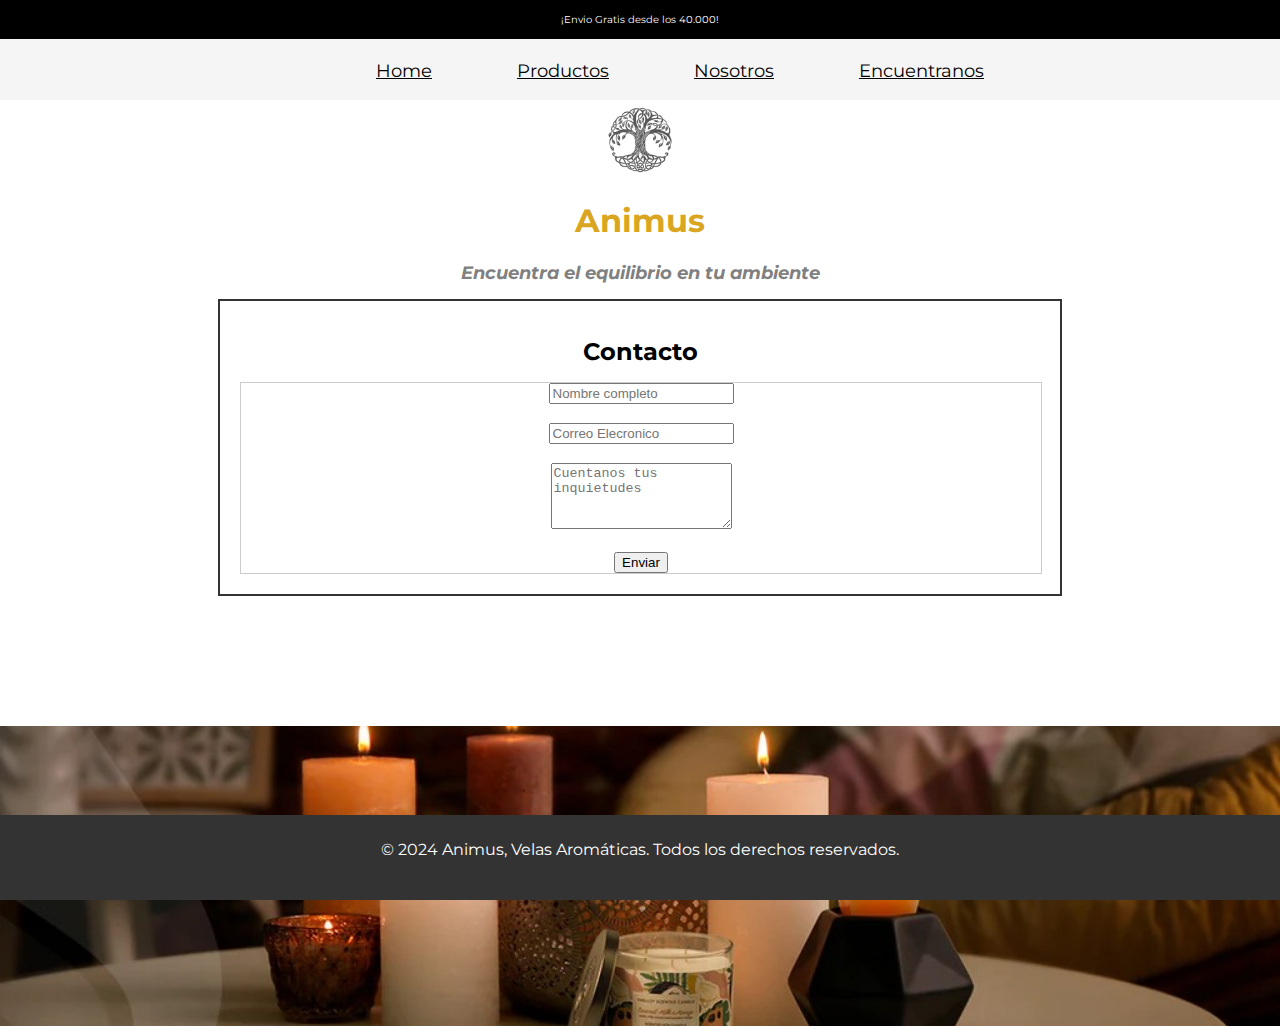
==== pages/contacto.html @ 93a07c33 "subida de tarea 2" ====
<!DOCTYPE html>
<html lang="en">

<head>
    <meta charset="UTF-8">
    <meta name="viewport" content="width=device-width, initial-scale=1.0">
    <link href="https://fonts.googleapis.com/css2?family=Montserrat:wght@400;700&display=swap" rel="stylesheet">
    <link rel="stylesheet" href="../css/style.css">
    <title>Animus</title>
</head>


<body>

    <header>
        <div class="barra-envio">
            <p>¡Envio Gratis desde los 40.000!</p>
        </div>
        <nav>
            <ul class="header-horizontal">
                <li><a href="../index.html">Home</a></li>
                <li><a href="/pages/productos.html">Productos</a></li>
                <li><a href="/pages/nosotros.html">Nosotros</a></li>
                <li><a href="/pages/encuentranos.html">Encuentranos</a></li>
            </ul>
        </nav>
    </header>

    <main>

        <section class="contenido-central-inicio">
            <img src="../Assets/img/logo_animus.png" class="logo">
            <h1 class="titulo-central"> Animus</h1>
            <h2 class="subtitulo-central">Encuentra el equilibrio en tu ambiente</h2>
        </section>


        <section class="seccion-contenedor">


            <h1 class="titulo-negro-generico">Contacto</h1>

            <div class="contenedor">
                <form action="/submit" method="post">
                    <input type="text" name="nombre" id="Nombre" placeholder="Nombre completo">
                    <br><br>
                    <input type="email" name="email" id="email" placeholder="Correo Elecronico">
                    <br><br>
                    <textarea name="mensaje" id="mensaje" rows="4" placeholder="Cuentanos tus inquietudes"></textarea>
                    <br><br>
                    <input type="submit" value="Enviar">
                </form>
            </div>

        </section>


        </section>
        <section class="banner">
            <img src="../Assets/img/banner_velas.jpg" alt="banner_velas">
        </section>



    </main>


    <footer>
        <p>&copy; 2024 Animus, Velas Aromáticas. Todos los derechos reservados.</p>
    </footer>

</body>

</html>
---- css/style.css ----
html,body {
    background: none; 
    font-family: 'Montserrat', sans-serif;
    height: 100%;
    margin: 0;
    padding: 0;

}

/* Header */
header {
background-color: #f5f5f5;
position: relative;
height: 100px;


}

.barra-envio {

background-color: black;
color: white;
text-align: center;
padding: 3px;
font-size: 10px;

}

.header-horizontal {
position: absolute;
bottom: 0;
width: 100%;
text-align: center;
font-size: large;


}

.header-horizontal li {

    display: inline;


}

.header-horizontal li a {
color: black;
text-decoration: underline;
padding: 40px;
display: inline;



/* Logo */ 
}

.logo {
    position: relative; 
    display: block;     
    margin-left: auto; 
    margin-right: auto;
    height: 80px;       
    margin-bottom: 10px;

}

/* Index Central */ 
.contenido-central-inicio {
    text-align: center;
    margin-top: 20x;
}

.titulo-central {

   font-size: xx-large;
    font-weight: bolder;
    color: goldenrod;
    text-align: center;

}

.subtitulo-central {

    font-size: large;
    font-style: italic;
    color: grey;

}

/* footer */

footer {
    background-color: #333;
    color: white;
    text-align: center;
    padding: 20px 0;
    position: absolute;
    bottom: 0;
    width: 100%;
}

footer p {
    background-color: #333;
    color: white;
    text-align: center;
    padding: 5px 0;
    width: 100%;
    margin-top: auto; 
}

/*imagenes*/ 

.banner {
text-align: center;
margin: 130px 0;

}

.banner img {
width: 100%;
max-height: 300px;  
object-fit:cover

}

.imagen-index {
    text-align: center;
    margin: 20px 0;
    
    
    }

.imagen-index img {
width: 100%;
max-height: 1000px;
object-fit: cover;

}

/*Main Productos*/

.seccion-productos {
display: block;
text-align: center;
margin-top: 5px;

}

.contenedor-imagenes-productos {
display: inline-block;
width: 30%;
margin: 0 1%;
vertical-align: top;
}

.imagen-producto {

    width: 100%;
    max-width: 70%;

}

/* Encuentranos y Contacto */

.seccion-contenedor { 
    border: 2px solid #333; 
    padding: 20px;
    max-width: 800px; 
    margin: 0 auto; 
}

.contenedor {
display: table;
width: 100%;
text-align: center;
border: 1px solid #ccc;

}

/* Otros Titulos */

.titulo-negro-generico {

    font-size: x-large;
     font-weight: bolder;
     color: black;
     text-align: center;
 
 }

 .titulo-negro-generico-izq {

    font-size: x-large;
     font-weight: bolder;
     color: black;
     text-align: left;
 
 }
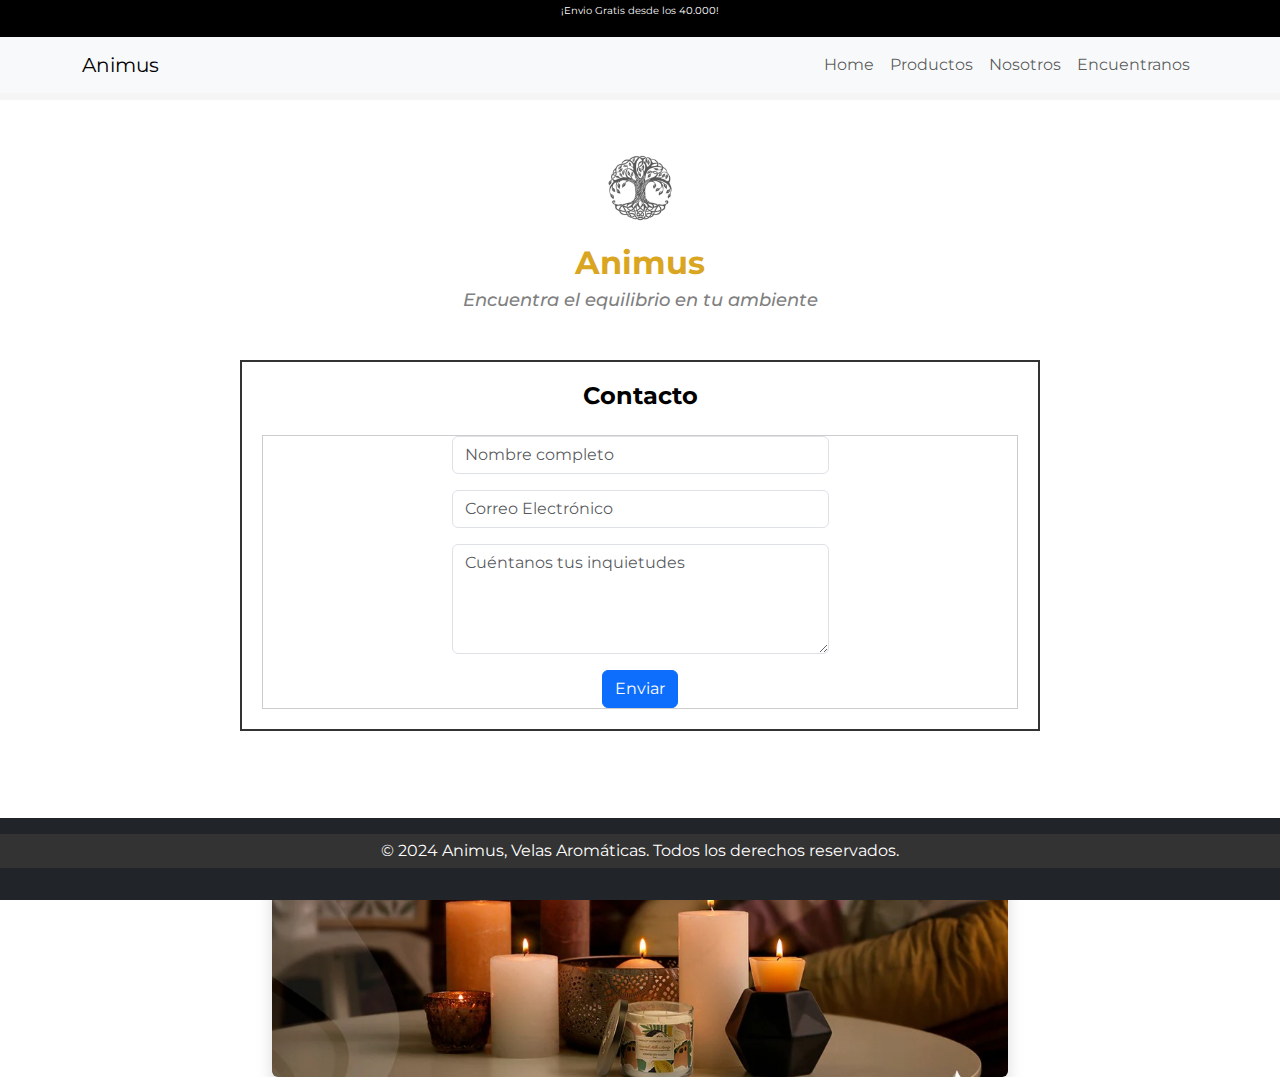
==== commit a9424133: "actualización de archivos html" ====
--- a/pages/contacto.html
+++ b/pages/contacto.html
@@ -5,70 +5,83 @@
     <meta charset="UTF-8">
     <meta name="viewport" content="width=device-width, initial-scale=1.0">
     <link href="https://fonts.googleapis.com/css2?family=Montserrat:wght@400;700&display=swap" rel="stylesheet">
+    <link href="https://cdn.jsdelivr.net/npm/bootstrap@5.3.0-alpha3/dist/css/bootstrap.min.css" rel="stylesheet">
     <link rel="stylesheet" href="../css/style.css">
     <title>Animus</title>
 </head>
 
-
 <body>
 
     <header>
-        <div class="barra-envio">
+        <div class="barra-envio text-center">
             <p>¡Envio Gratis desde los 40.000!</p>
         </div>
-        <nav>
-            <ul class="header-horizontal">
-                <li><a href="../index.html">Home</a></li>
-                <li><a href="/pages/productos.html">Productos</a></li>
-                <li><a href="/pages/nosotros.html">Nosotros</a></li>
-                <li><a href="/pages/encuentranos.html">Encuentranos</a></li>
-            </ul>
+        <nav class="navbar navbar-expand-lg bg-light">
+            <div class="container">
+                <a class="navbar-brand" href="../index.html">Animus</a>
+                <button class="navbar-toggler" type="button" data-bs-toggle="collapse" data-bs-target="#navbarNav"
+                    aria-controls="navbarNav" aria-expanded="false" aria-label="Toggle navigation">
+                    <span class="navbar-toggler-icon"></span>
+                </button>
+                <div class="collapse navbar-collapse" id="navbarNav">
+                    <ul class="navbar-nav ms-auto">
+                        <li class="nav-item"><a class="nav-link" href="../index.html">Home</a></li>
+                        <li class="nav-item"><a class="nav-link" href="./productos.html">Productos</a></li>
+                        <li class="nav-item"><a class="nav-link" href="./nosotros.html">Nosotros</a></li>
+                        <li class="nav-item"><a class="nav-link" href="./encuentranos.html">Encuentranos</a></li>
+                    </ul>
+                </div>
+            </div>
         </nav>
     </header>
 
-    <main>
+    <main class="container my-5">
 
-        <section class="contenido-central-inicio">
-            <img src="../Assets/img/logo_animus.png" class="logo">
-            <h1 class="titulo-central"> Animus</h1>
+        <!-- Contenido principal -->
+        <section class="contenido-central-inicio text-center">
+            <img src="../Assets/img/logo_animus.png" class="logo mb-3" alt="Logo Animus">
+            <h1 class="titulo-central">Animus</h1>
             <h2 class="subtitulo-central">Encuentra el equilibrio en tu ambiente</h2>
         </section>
 
-
-        <section class="seccion-contenedor">
-
-
-            <h1 class="titulo-negro-generico">Contacto</h1>
-
-            <div class="contenedor">
-                <form action="/submit" method="post">
-                    <input type="text" name="nombre" id="Nombre" placeholder="Nombre completo">
-                    <br><br>
-                    <input type="email" name="email" id="email" placeholder="Correo Elecronico">
-                    <br><br>
-                    <textarea name="mensaje" id="mensaje" rows="4" placeholder="Cuentanos tus inquietudes"></textarea>
-                    <br><br>
-                    <input type="submit" value="Enviar">
+        <!-- Sección de contacto -->
+        <section class="seccion-contenedor my-5">
+            <h1 class="titulo-negro-generico text-center mb-4">Contacto</h1>
+            <div class="contenedor d-flex justify-content-center">
+                <form class="w-50" action="/submit" method="post">
+                    <div class="mb-3">
+                        <input type="text" name="nombre" id="Nombre" class="form-control" placeholder="Nombre completo">
+                    </div>
+                    <div class="mb-3">
+                        <input type="email" name="email" id="email" class="form-control" placeholder="Correo Electrónico">
+                    </div>
+                    <div class="mb-3">
+                        <textarea name="mensaje" id="mensaje" class="form-control" rows="4"
+                            placeholder="Cuéntanos tus inquietudes"></textarea>
+                    </div>
+                    <div class="text-center">
+                        <input type="submit" value="Enviar" class="btn btn-primary">
+                    </div>
                 </form>
             </div>
-
         </section>
 
-
+        <!-- Banner -->
+        <section class="banner mb-5">
+            <div class="row justify-content-center">
+                <div class="col-md-8">
+                    <img src="../Assets/img/banner_velas.jpg" alt="banner_velas" class="img-fluid rounded shadow">
+                </div>
+            </div>
         </section>
-        <section class="banner">
-            <img src="../Assets/img/banner_velas.jpg" alt="banner_velas">
-        </section>
-
-
 
     </main>
 
-
-    <footer>
+    <footer class="bg-dark text-white text-center py-3">
         <p>&copy; 2024 Animus, Velas Aromáticas. Todos los derechos reservados.</p>
     </footer>
 
+    <script src="https://cdn.jsdelivr.net/npm/bootstrap@5.3.0-alpha3/dist/js/bootstrap.bundle.min.js"></script>
 </body>
 
-</html>+</html>
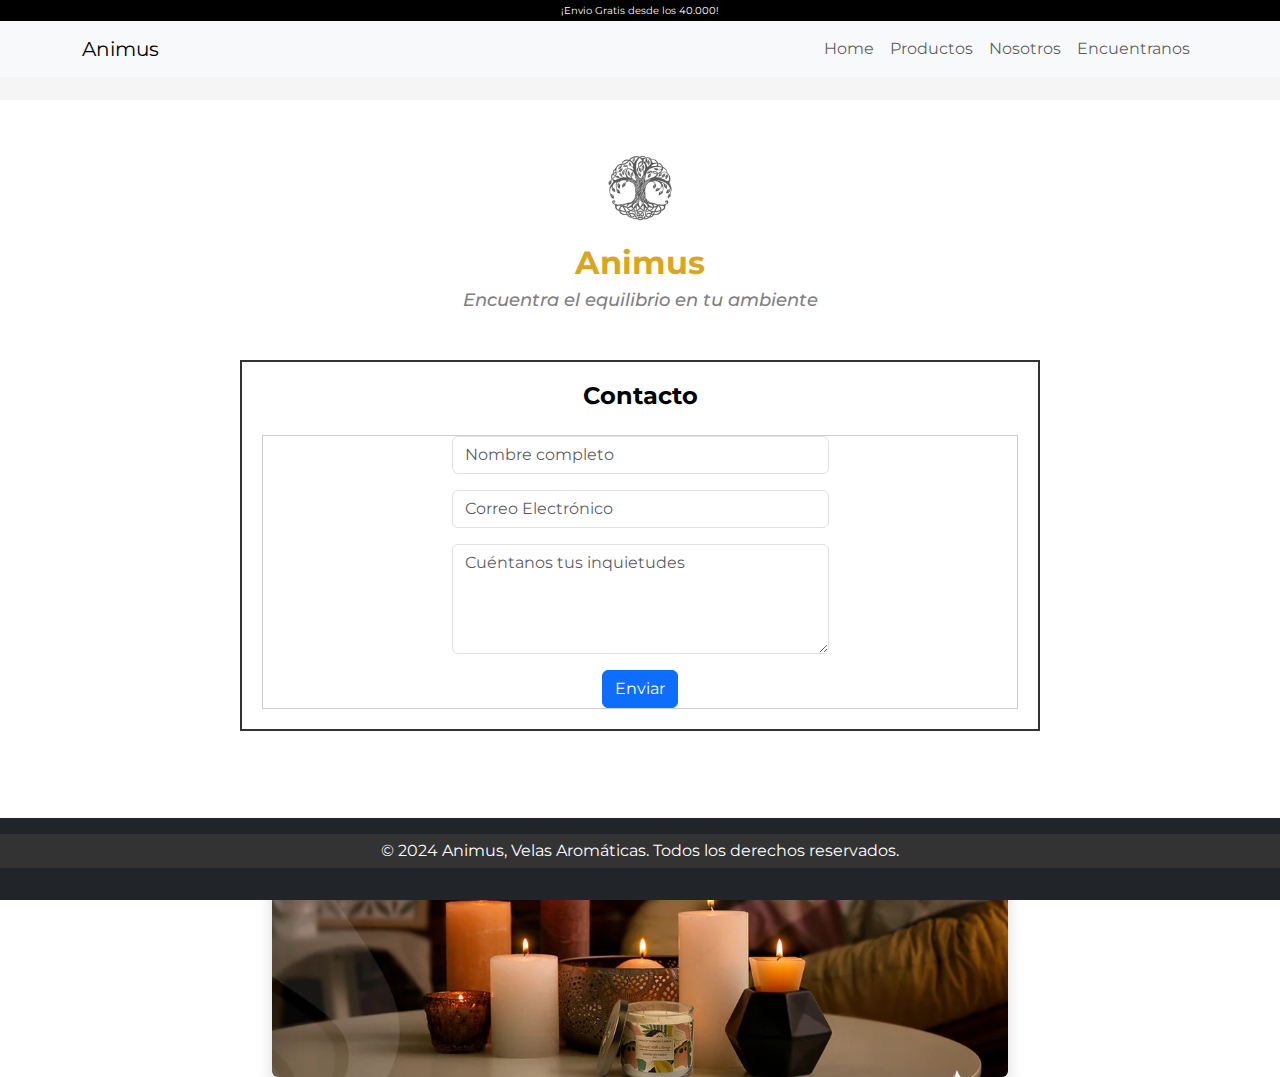
==== commit ffa290b6: "ultima version tarea 2" ====
--- a/pages/contacto.html
+++ b/pages/contacto.html
@@ -14,7 +14,7 @@
 
     <header>
         <div class="barra-envio text-center">
-            <p>¡Envio Gratis desde los 40.000!</p>
+            <p class="mb-0">¡Envio Gratis desde los 40.000!</p>
         </div>
         <nav class="navbar navbar-expand-lg bg-light">
             <div class="container">
@@ -53,7 +53,8 @@
                         <input type="text" name="nombre" id="Nombre" class="form-control" placeholder="Nombre completo">
                     </div>
                     <div class="mb-3">
-                        <input type="email" name="email" id="email" class="form-control" placeholder="Correo Electrónico">
+                        <input type="email" name="email" id="email" class="form-control"
+                            placeholder="Correo Electrónico">
                     </div>
                     <div class="mb-3">
                         <textarea name="mensaje" id="mensaje" class="form-control" rows="4"
@@ -84,4 +85,4 @@
     <script src="https://cdn.jsdelivr.net/npm/bootstrap@5.3.0-alpha3/dist/js/bootstrap.bundle.min.js"></script>
 </body>
 
-</html>
+</html>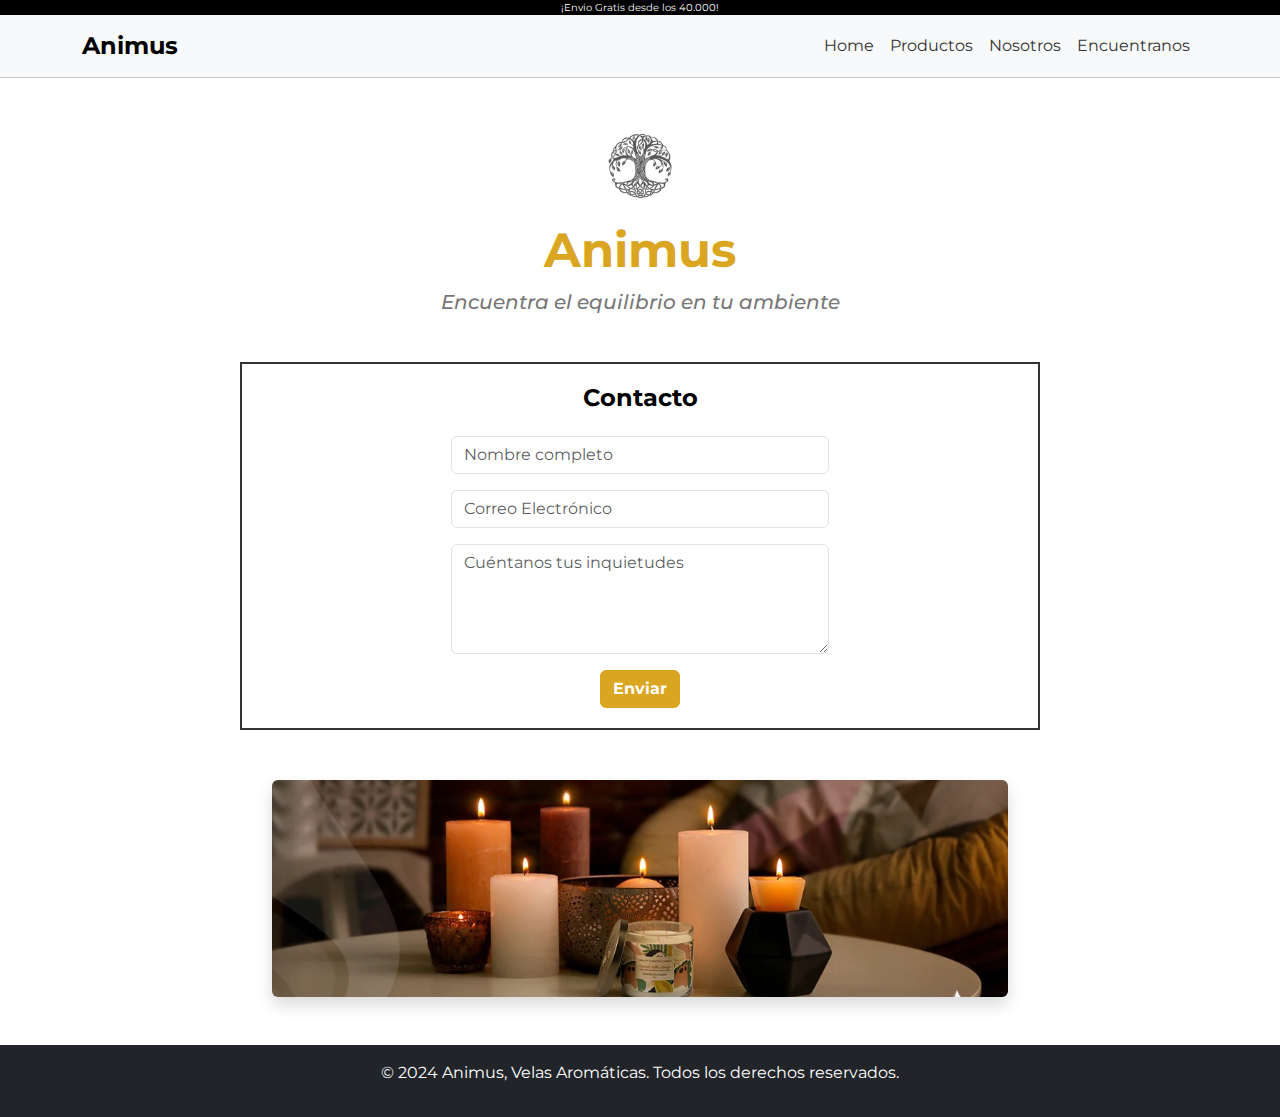
==== commit 305c7567: "Entrega3" ====
--- a/pages/contacto.html
+++ b/pages/contacto.html
@@ -6,7 +6,7 @@
     <meta name="viewport" content="width=device-width, initial-scale=1.0">
     <link href="https://fonts.googleapis.com/css2?family=Montserrat:wght@400;700&display=swap" rel="stylesheet">
     <link href="https://cdn.jsdelivr.net/npm/bootstrap@5.3.0-alpha3/dist/css/bootstrap.min.css" rel="stylesheet">
-    <link rel="stylesheet" href="../css/style.css">
+    <link rel="stylesheet" href="../css/styles.css">
     <title>Animus</title>
 </head>
 
--- a/css/styles.css
+++ b/css/styles.css
@@ -0,0 +1,196 @@
+html, body {
+  margin: 0;
+  padding: 0;
+  height: 100%;
+  background: none;
+  font-family: "Montserrat", sans-serif;
+}
+
+img {
+  max-width: 100%;
+  height: auto;
+  display: block;
+}
+
+.logo {
+  display: block;
+  margin: 0 auto 20px auto;
+  max-height: 80px;
+}
+
+.titulo-central {
+  font-size: 3rem;
+  font-weight: bolder;
+  color: goldenrod;
+  margin-bottom: 10px;
+  text-align: center;
+}
+
+.subtitulo-central {
+  font-size: 1.25rem;
+  font-style: italic;
+  color: #777;
+  text-align: center;
+}
+
+header .barra-envio {
+  background-color: black;
+  color: #fff;
+  text-align: center;
+  font-size: 10px;
+}
+header .barra-envio p {
+  margin-bottom: 0;
+}
+header .navbar {
+  border-bottom: 1px solid #ccc;
+}
+header .navbar .navbar-brand {
+  font-weight: 700;
+  font-size: 1.5rem;
+}
+header .navbar .nav-link {
+  font-family: "Montserrat", sans-serif;
+  font-weight: 400;
+  color: #333 !important;
+  transition: color 0.3s ease;
+}
+header .navbar .nav-link:hover {
+  color: goldenrod !important;
+}
+
+footer {
+  background-color: #333;
+  color: #fff;
+  text-align: center;
+  padding: 20px 0;
+  position: relative;
+  width: 100%;
+}
+
+.contenido-central-inicio {
+  text-align: center;
+  margin-bottom: 40px;
+}
+
+.imagen-index {
+  margin: 20px 0;
+}
+.imagen-index img {
+  width: 100%;
+  max-height: 1000px;
+  object-fit: cover;
+  border-radius: 0.5rem;
+  box-shadow: 0 2px 8px rgba(0, 0, 0, 0.1);
+}
+
+.seccion-productos {
+  text-align: center;
+  margin-top: 5px;
+}
+.seccion-productos .descripcion-productos {
+  font-size: 1rem;
+  max-width: 700px;
+  margin: 0 auto 40px auto;
+  color: #555;
+  line-height: 1.6;
+}
+.seccion-productos .card {
+  transition: transform 0.3s ease, box-shadow 0.3s ease;
+}
+.seccion-productos .card:hover {
+  transform: scale(1.02);
+  box-shadow: 0 4px 15px rgba(0, 0, 0, 0.1);
+}
+.seccion-productos .card .card-title {
+  font-weight: bold;
+  color: #333;
+  font-size: 1.2rem;
+  margin-bottom: 10px;
+}
+.seccion-productos .card .card-text {
+  font-size: 1rem;
+  color: #555;
+  line-height: 1.5;
+}
+
+.titulo-negro-generico {
+  font-size: x-large;
+  font-weight: bolder;
+  color: black;
+  text-align: center;
+}
+
+.titulo-negro-generico-izq {
+  font-size: x-large;
+  font-weight: bolder;
+  color: black;
+  text-align: left;
+}
+
+.row.gy-4 .border.rounded.shadow-sm {
+  background-color: #fff;
+  border: 1px solid #ccc;
+}
+.row.gy-4 .border.rounded.shadow-sm h3 {
+  color: #333;
+  font-size: 1.3rem;
+  margin-bottom: 10px;
+}
+.row.gy-4 .border.rounded.shadow-sm p {
+  font-size: 1rem;
+  color: #555;
+  line-height: 1.6;
+}
+
+.seccion-contenedor {
+  border: 2px solid #333;
+  padding: 20px;
+  max-width: 800px;
+  margin: 0 auto 40px auto;
+}
+.seccion-contenedor .text-center p {
+  color: #555;
+  font-size: 1rem;
+  line-height: 1.5;
+}
+
+iframe {
+  border: none;
+}
+
+.banner {
+  text-align: center;
+  margin: 50px 0;
+}
+.banner img {
+  border-radius: 0.5rem;
+  box-shadow: 0 2px 8px rgba(0, 0, 0, 0.1);
+}
+
+form.w-50 input.form-control,
+form.w-50 textarea.form-control {
+  font-family: "Montserrat", sans-serif;
+  font-size: 1rem;
+}
+form.w-50 .btn-primary {
+  font-family: "Montserrat", sans-serif;
+  font-weight: 700;
+  background-color: goldenrod;
+  border-color: goldenrod;
+  transition: transform 0.3s ease, background-color 0.3s ease;
+}
+form.w-50 .btn-primary:hover {
+  transform: scale(1.05);
+  background-color: rgb(173.528, 131.34, 25.472);
+  border-color: rgb(173.528, 131.34, 25.472);
+}
+
+.btn {
+  transition: transform 0.3s ease;
+}
+.btn:hover {
+  transform: scale(1.05);
+}
+
+/*# sourceMappingURL=styles.css.map */
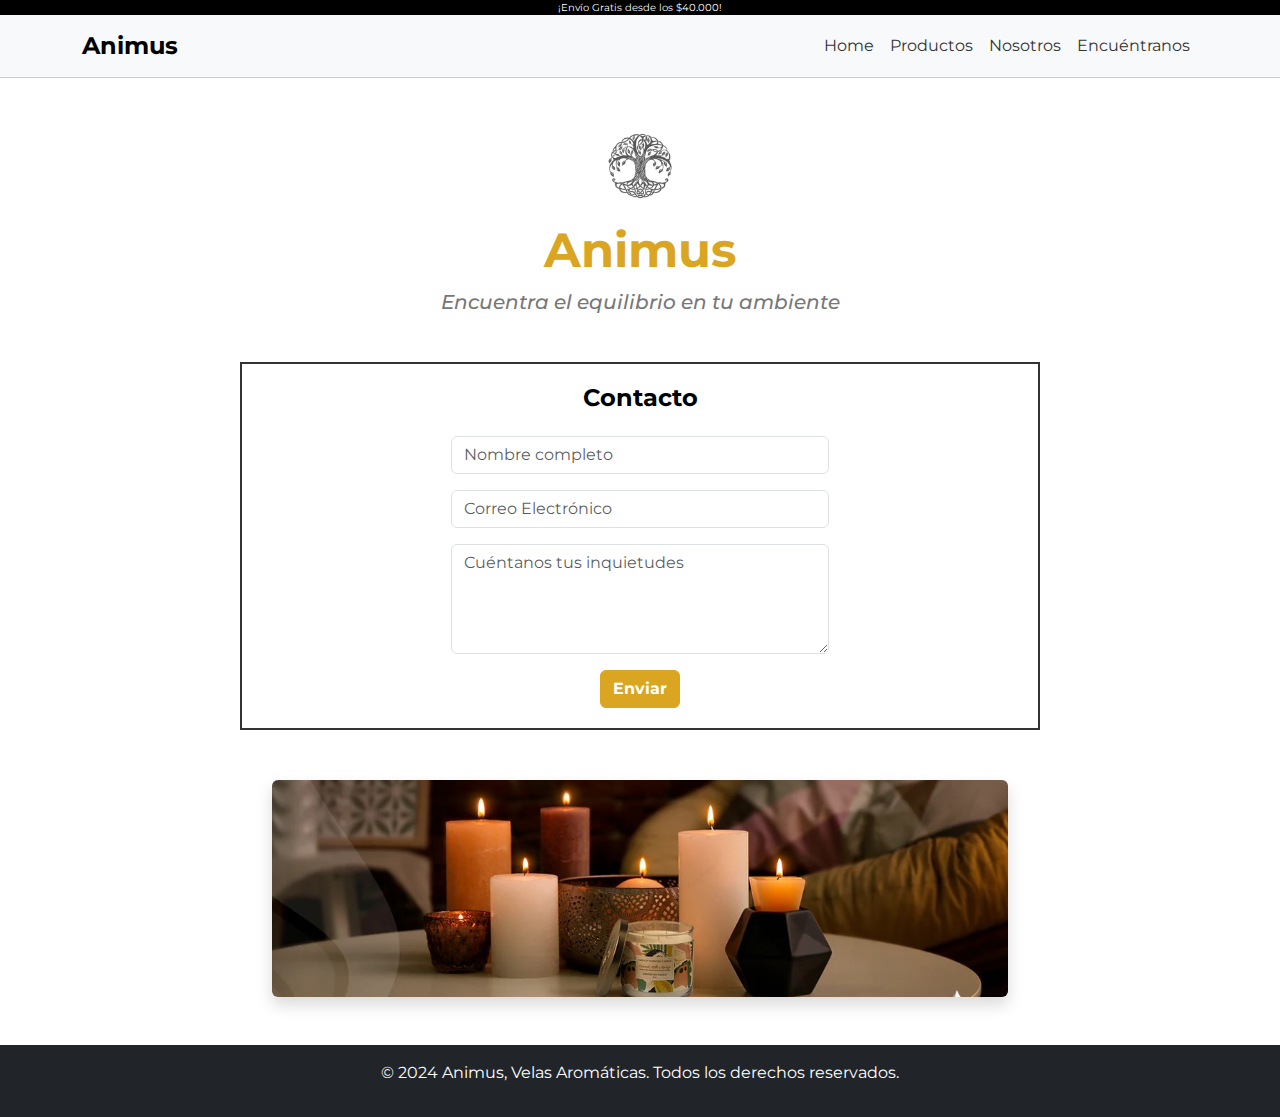
==== commit 826c3e1e: "Entrega Final" ====
--- a/pages/contacto.html
+++ b/pages/contacto.html
@@ -1,26 +1,38 @@
 <!DOCTYPE html>
-<html lang="en">
-
+<html lang="es">
 <head>
     <meta charset="UTF-8">
+    <!-- Título descriptivo para SEO -->
+    <title>Animus - Contacto: Comunícate con Nosotros</title>
+
+    <!-- Metaetiquetas SEO básicas -->
+    <meta name="description" content="Ponte en contacto con Animus para resolver cualquier inquietud sobre nuestras velas aromáticas y servicios. ¡Estamos aquí para ayudarte!">
+    <meta name="keywords" content="Animus, velas aromáticas, contacto, dudas, servicio al cliente">
+    <meta name="author" content="Equipo Animus">
+    <meta name="robots" content="index, follow">
+
+    <!-- Configuración responsiva -->
     <meta name="viewport" content="width=device-width, initial-scale=1.0">
+
+    <!-- Fuentes y Bootstrap -->
     <link href="https://fonts.googleapis.com/css2?family=Montserrat:wght@400;700&display=swap" rel="stylesheet">
     <link href="https://cdn.jsdelivr.net/npm/bootstrap@5.3.0-alpha3/dist/css/bootstrap.min.css" rel="stylesheet">
+
+    <!-- Hoja de estilos principal (CSS compilado si usas SASS) -->
     <link rel="stylesheet" href="../css/styles.css">
-    <title>Animus</title>
 </head>
 
 <body>
 
     <header>
         <div class="barra-envio text-center">
-            <p class="mb-0">¡Envio Gratis desde los 40.000!</p>
+            <p class="mb-0">¡Envío Gratis desde los $40.000!</p>
         </div>
         <nav class="navbar navbar-expand-lg bg-light">
             <div class="container">
                 <a class="navbar-brand" href="../index.html">Animus</a>
                 <button class="navbar-toggler" type="button" data-bs-toggle="collapse" data-bs-target="#navbarNav"
-                    aria-controls="navbarNav" aria-expanded="false" aria-label="Toggle navigation">
+                        aria-controls="navbarNav" aria-expanded="false" aria-label="Toggle navigation">
                     <span class="navbar-toggler-icon"></span>
                 </button>
                 <div class="collapse navbar-collapse" id="navbarNav">
@@ -28,7 +40,7 @@
                         <li class="nav-item"><a class="nav-link" href="../index.html">Home</a></li>
                         <li class="nav-item"><a class="nav-link" href="./productos.html">Productos</a></li>
                         <li class="nav-item"><a class="nav-link" href="./nosotros.html">Nosotros</a></li>
-                        <li class="nav-item"><a class="nav-link" href="./encuentranos.html">Encuentranos</a></li>
+                        <li class="nav-item"><a class="nav-link" href="./encuentranos.html">Encuéntranos</a></li>
                     </ul>
                 </div>
             </div>
@@ -36,10 +48,10 @@
     </header>
 
     <main class="container my-5">
-
         <!-- Contenido principal -->
         <section class="contenido-central-inicio text-center">
-            <img src="../Assets/img/logo_animus.png" class="logo mb-3" alt="Logo Animus">
+            <!-- Ajuste en alt para mayor detalle SEO y accesibilidad -->
+            <img src="../Assets/img/logo_animus.png" class="logo mb-3" alt="Logo de Animus, velas aromáticas">
             <h1 class="titulo-central">Animus</h1>
             <h2 class="subtitulo-central">Encuentra el equilibrio en tu ambiente</h2>
         </section>
@@ -53,12 +65,10 @@
                         <input type="text" name="nombre" id="Nombre" class="form-control" placeholder="Nombre completo">
                     </div>
                     <div class="mb-3">
-                        <input type="email" name="email" id="email" class="form-control"
-                            placeholder="Correo Electrónico">
+                        <input type="email" name="email" id="email" class="form-control" placeholder="Correo Electrónico">
                     </div>
                     <div class="mb-3">
-                        <textarea name="mensaje" id="mensaje" class="form-control" rows="4"
-                            placeholder="Cuéntanos tus inquietudes"></textarea>
+                        <textarea name="mensaje" id="mensaje" class="form-control" rows="4" placeholder="Cuéntanos tus inquietudes"></textarea>
                     </div>
                     <div class="text-center">
                         <input type="submit" value="Enviar" class="btn btn-primary">
@@ -71,18 +81,18 @@
         <section class="banner mb-5">
             <div class="row justify-content-center">
                 <div class="col-md-8">
-                    <img src="../Assets/img/banner_velas.jpg" alt="banner_velas" class="img-fluid rounded shadow">
+                    <!-- Ajuste en alt para mayor relevancia SEO -->
+                    <img src="../Assets/img/banner_velas.jpg" alt="Banner de velas aromáticas ilustrando un ambiente relajante" class="img-fluid rounded shadow">
                 </div>
             </div>
         </section>
-
     </main>
 
     <footer class="bg-dark text-white text-center py-3">
         <p>&copy; 2024 Animus, Velas Aromáticas. Todos los derechos reservados.</p>
     </footer>
 
+    <!-- Scripts de Bootstrap -->
     <script src="https://cdn.jsdelivr.net/npm/bootstrap@5.3.0-alpha3/dist/js/bootstrap.bundle.min.js"></script>
 </body>
-
-</html>+</html>
